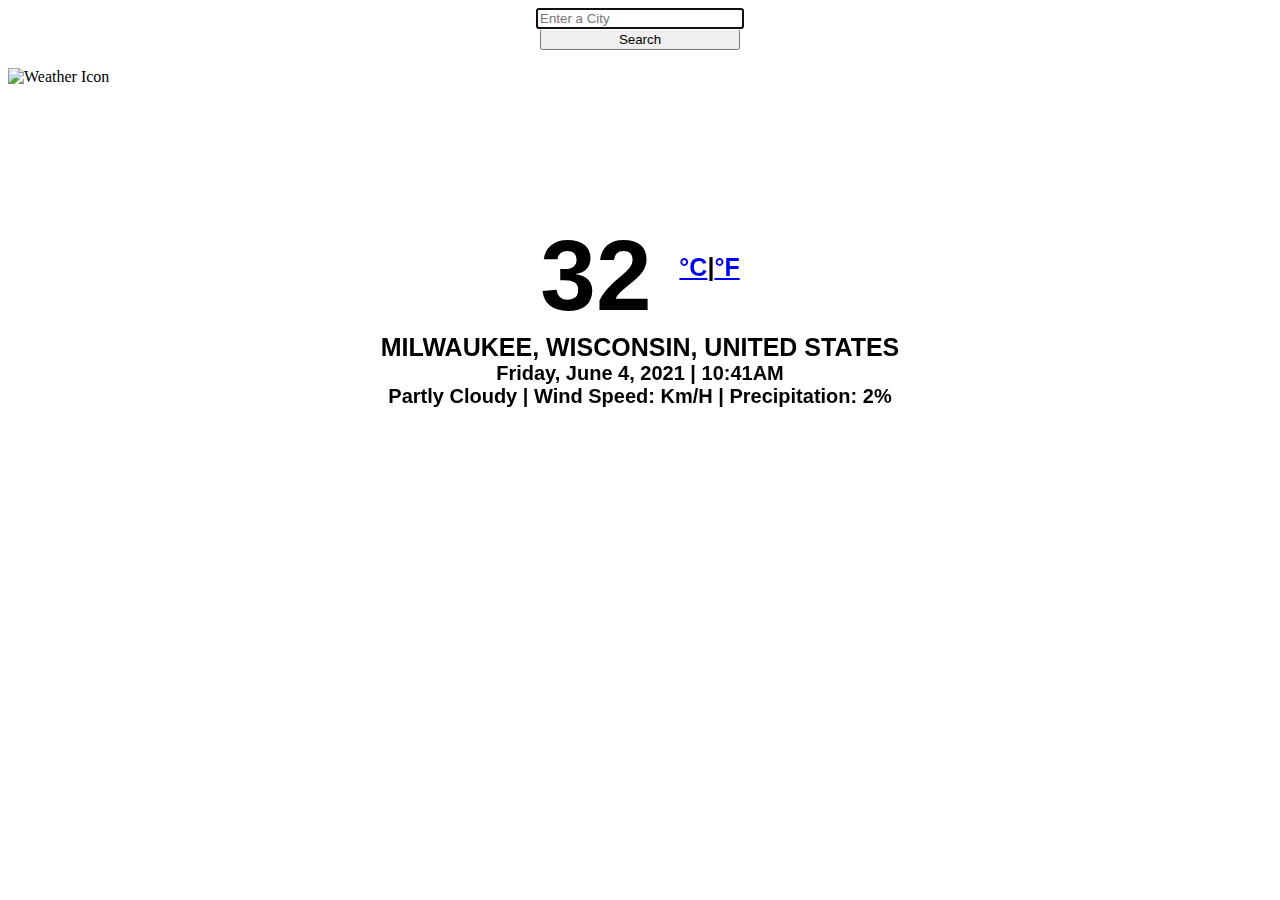
==== index.html @ fab8941f "Folder Move" ====
<!DOCTYPE html>
<html lang="en">
  <head>
    <meta charset="UTF-8" />
    <meta http-equiv="X-UA-Compatible" content="IE=edge" />
    <meta name="viewport" content="width=device-width, initial-scale=1.0" />
    <title>Find My Weather</title>
    <link rel="stylesheet" href="src/styles.css" />
    <script src="https://unpkg.com/axios/dist/axios.min.js"></script>
  </head>
  <body>
    <div class="search-engine">
      <form id="city-input">
        <input
          type="text"
          placeholder="Enter a City"
          autcomplete="off"
          autofocus="on"
          id="city-text-input"
        />
        <input type="submit" value="Search" />
      </form>
      <br />
      <img src="" alt="Weather Icon" id="icon" class="icon" />
      <div class="current-weather">
        <span class="temperature" id="temperature">32</span>
        <span class="units"
          ><a href="#" id="celsius">°C</a>|<a href="#" id="fahrenheit"
            >°F</a
          ></span
        >
      </div>
    </div>
    <h2 id="city">MILWAUKEE, WISCONSIN, UNITED STATES</h2>
    <h3 id="date">Friday, June 4, 2021 | 10:41AM</h3>
    <h4>
      <span id="description">Partly Cloudy</span> |
      <span>Wind Speed: <span id="wind"></span> km/H</span> |
      <span>Precipitation: 2%</span>
    </h4>
    <script src="src/index.js"></script>
  </body>
</html>
---- src/styles.css ----
input {
  display: block;
  margin: 0 auto;
  width: 200px;
}

img {
  display: block;
  height: 150px;
  margin: 0 auto;
}

.current-weather {
  display: block;
  font-family: "Gill Sans", "Gill Sans MT", Calibri, "Trebuchet MS", sans-serif;
  font-size: 100px;
  font-weight: bold;
  margin: 0 auto;
  text-align: center;
}

.units {
  font-size: 25px;
  vertical-align: super;
}

h2 {
  display: block;
  font-family: "Gill Sans", "Gill Sans MT", Calibri, "Trebuchet MS", sans-serif;
  font-size: 25px;
  margin: 0 auto;
  text-align: center;
  text-transform: uppercase;
}

h3 {
  display: block;
  font-family: "Gill Sans", "Gill Sans MT", Calibri, "Trebuchet MS", sans-serif;
  font-size: 20px;
  margin: 0 auto;
  text-align: center;
}

h4 {
  display: block;
  font-family: "Gill Sans", "Gill Sans MT", Calibri, "Trebuchet MS", sans-serif;
  font-size: 20px;
  margin: 0 auto;
  text-align: center;
  text-transform: capitalize;
}
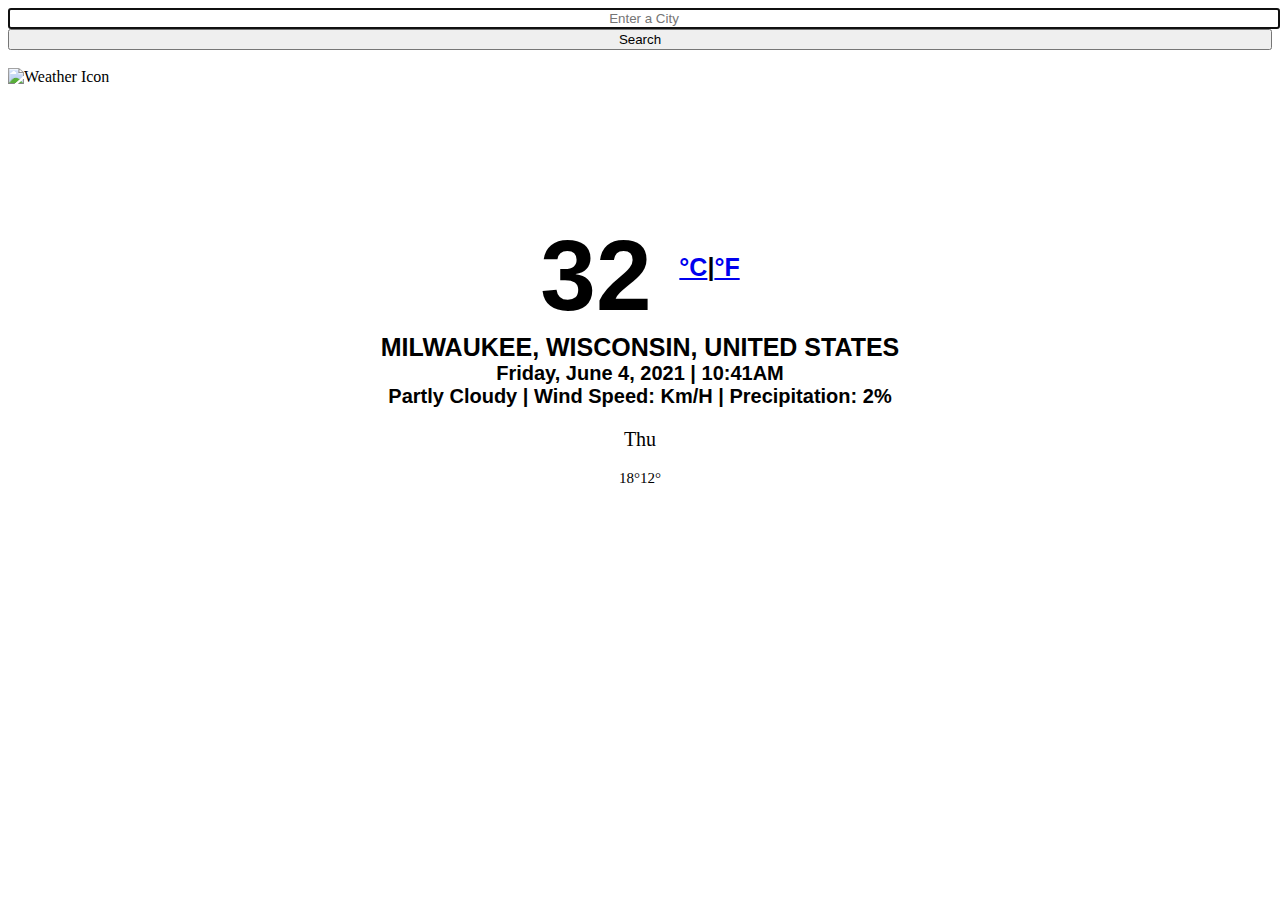
==== commit 5162a2d3: "Added Forecast HTML/CSS" ====
--- a/index.html
+++ b/index.html
@@ -6,6 +6,12 @@
     <meta name="viewport" content="width=device-width, initial-scale=1.0" />
     <title>Find My Weather</title>
     <link rel="stylesheet" href="src/styles.css" />
+    <link
+      href="https://cdn.jsdelivr.net/npm/bootstrap@5.0.1/dist/css/bootstrap.min.css"
+      rel="stylesheet"
+      integrity="sha384-+0n0xVW2eSR5OomGNYDnhzAbDsOXxcvSN1TPprVMTNDbiYZCxYbOOl7+AMvyTG2x"
+      crossorigin="anonymous"
+    />
     <script src="https://unpkg.com/axios/dist/axios.min.js"></script>
   </head>
   <body>
@@ -38,6 +44,18 @@
       <span>Wind Speed: <span id="wind"></span> km/H</span> |
       <span>Precipitation: 2%</span>
     </h4>
+    <div class="weather-forecast">
+      <div class="row">
+        <div class="col-2">
+          <div class="forecast-date">Thu</div>
+          <img src="http://openweathermap.org/img/wn/02d@2x.png" alt="" />
+          <div class="forcast-temp">
+            <span class="forecast-high">18°</span
+            ><span class="forecast-low">12°</span>
+          </div>
+        </div>
+      </div>
+    </div>
     <script src="src/index.js"></script>
   </body>
 </html>
--- a/src/styles.css
+++ b/src/styles.css
@@ -1,10 +1,11 @@
 input {
-  display: block;
-  margin: 0 auto;
-  width: 200px;
+  display: inline-block;
+  float: none;
+  text-align: center;
+  width: 100%;
 }
 
-img {
+.icon {
   display: block;
   height: 150px;
   margin: 0 auto;
@@ -49,3 +50,23 @@
   text-align: center;
   text-transform: capitalize;
 }
+
+.weather-forecast {
+  margin-top: 20px;
+  text-align: center;
+}
+
+.forecast-date {
+  color: black;
+  font-size: 20px;
+}
+
+.forecast-high {
+  color: black;
+  font-size: 15px;
+}
+
+.forecast-low {
+  color: black;
+  font-size: 15px;
+}
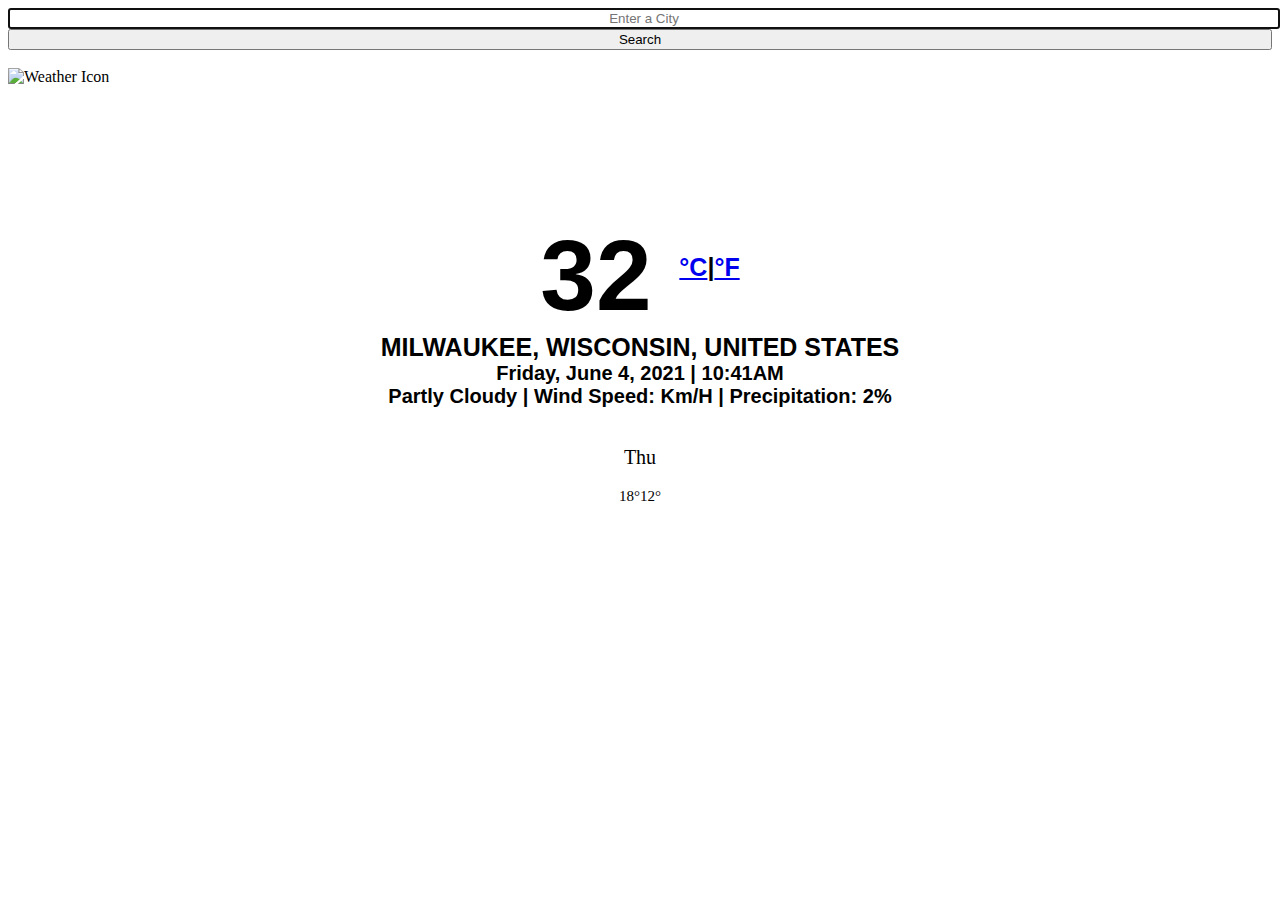
==== commit b7eaf6de: "Added JS Forecast" ====
--- a/index.html
+++ b/index.html
@@ -44,7 +44,8 @@
       <span>Wind Speed: <span id="wind"></span> km/H</span> |
       <span>Precipitation: 2%</span>
     </h4>
-    <div class="weather-forecast">
+    <br />
+    <div class="weather-forecast" id="forecast">
       <div class="row">
         <div class="col-2">
           <div class="forecast-date">Thu</div>
